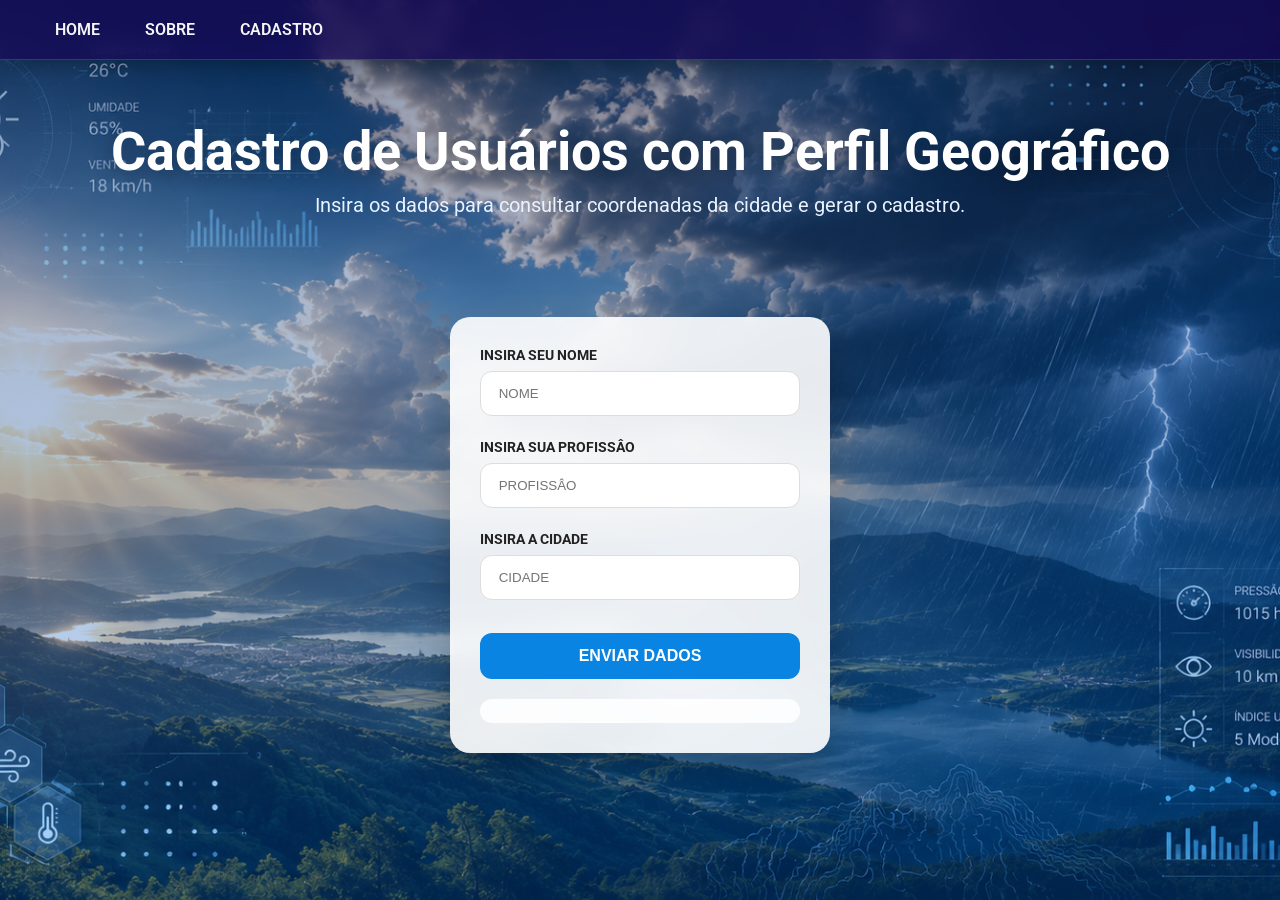
==== index.html @ f984506a "feat: cadastro geográfico com interface meteorológica" ====
<html lang="en">
<head>
    <meta charset="UTF-8">
    <meta name="viewport" content="width=device-width, initial-scale=1.0">
    <link rel="stylesheet" href="./style.css">
    <link rel="preconnect" href="https://fonts.googleapis.com">
    <link rel="preconnect" href="https://fonts.gstatic.com" crossorigin>
    <link href="https://fonts.googleapis.com/css2?family=Bebas+Neue&family=Explora&family=Inter:ital,opsz,wght@0,14..32,100..900;1,14..32,100..900&family=Pirata+One&family=Poiret+One&family=Roboto:ital,wght@0,100..900;1,100..900&display=swap" rel="stylesheet">
    <title>condiçoesmetereologicas.com.br </title>
</head>
<body> 
    <div id="nav">
         <nav>
            <ul>
             <li><a href="">HOME</a></li>
             <li><a href="./pag1.html">SOBRE</a></li>
             <li><a href="">CADASTRO</a></li>

            </ul>  
         </nav>    
    </div>
    <div class="header">
        <header>
          <h1>Cadastro de Usuários com Perfil Geográfico </h1>
          <p>Insira os dados para consultar coordenadas da cidade e gerar o cadastro.</p>
        </header>
    </div> 
    <div id="form-container">

        <form>
        <div class="campo">                                               
            <label for="name">INSIRA SEU NOME</label>
            <input id="name" placeholder=" NOME" type="text">
            <div id="alertanome"></div>
        </div>
        <div class="campo">
            <label for="profissao">INSIRA SUA PROFISSÂO</label>
            <input id="profissao" placeholder=" PROFISSÂO" type="text">
            <div id="alertaprofissao"></div>
        </div>
        <div class="campo">
            <label for="cidade">INSIRA A CIDADE </label>
            <input id="cidade" placeholder=" CIDADE" type="text">
            <div id="alertacidade"></div>
        </div>
            <button id="submitbutton" type="button">ENVIAR DADOS

            </button>
              <div id="cards"></div>

       </form>
    </div>
<script src="./script.js"></script>
</body>
</html>
---- style.css ----
*{
    margin:0;
    padding:0;
    box-sizing:border-box;
    list-style:none;
    text-decoration:none;
}

body{

    font-family:"Roboto",sans-serif;

    min-height:100vh;

    background:
    linear-gradient(
        rgba(20,40,90,.40),
        rgba(0,120,255,.25)
    ),
    url('./background.png');

    background-position:center;

    background-size:cover;

    background-repeat:no-repeat;

}


/* NAVBAR */

nav{

background:rgba(22, 7, 86, .75);

backdrop-filter:blur(10px);

padding:20px 50px;

border-bottom:1px solid rgba(255,255,255,.15);

box-shadow:
0 5px 20px rgba(0,0,0,.25);

position:sticky;

top:0;

z-index:999;

}


ul{

display:flex;

align-items:center;

gap:35px;

}


a{

color:#f5f5f5;

font-size:16px;

font-weight:600;

position:relative;

padding:10px 5px;

transition:.3s;

}


a::after{

content:"";

position:absolute;

left:0;

bottom:-6px;

width:0;

height:3px;

background:#22a6ff;

border-radius:10px;

transition:.3s;

}


a:hover{

color:#67c1ff;

}


a:hover::after{

width:100%;

}



/* HEADER */

header{

text-align:center;

padding:60px 20px;

margin-bottom:40px;

}


header h1{

font-size:54px;

color:white;

margin-bottom:10px;

text-shadow:
0 4px 20px rgba(0,0,0,.30);

}


header p{

font-size:20px;

color:#e9f2ff;

}



/* FORM */

form{

width:380px;

margin:0 auto;

padding:30px;

display:flex;

flex-direction:column;

border-radius:20px;

background:rgba(255,255,255,.90);

backdrop-filter:blur(12px);

box-shadow:
0 15px 40px rgba(0,0,0,.25);

}



/* CAMPOS */

.campo{

display:flex;

flex-direction:column;

margin-bottom:18px;

}


label{

font-size:14px;

font-weight:700;

margin-bottom:8px;

color:#222;

}


input{

padding:14px;

border-radius:12px;

border:1px solid #ddd;

outline:none;

transition:.3s;

}


input:focus{

border-color:#0984e3;

box-shadow:
0 0 12px rgba(9,132,227,.25);

transform:translateY(-1px);

}



/* BOTÃO */

button{

padding:14px;

border:none;

border-radius:12px;

cursor:pointer;

background:#0984e3;

color:white;

font-size:16px;

font-weight:600;

transition:.3s;

margin-top:10px;

}


button:hover{

background:#0667d4;

transform:translateY(-2px);

}



/* RESULTADO */

#cards{

margin-top:20px;

padding:12px;

border-radius:12px;

background:rgba(255,255,255,.85);

}



/* ALERTAS */

#alertanome,
#alertaprofissao,
#alertacidade{

font-size:12px;

color:#ff4b4b;

margin-top:5px;

}
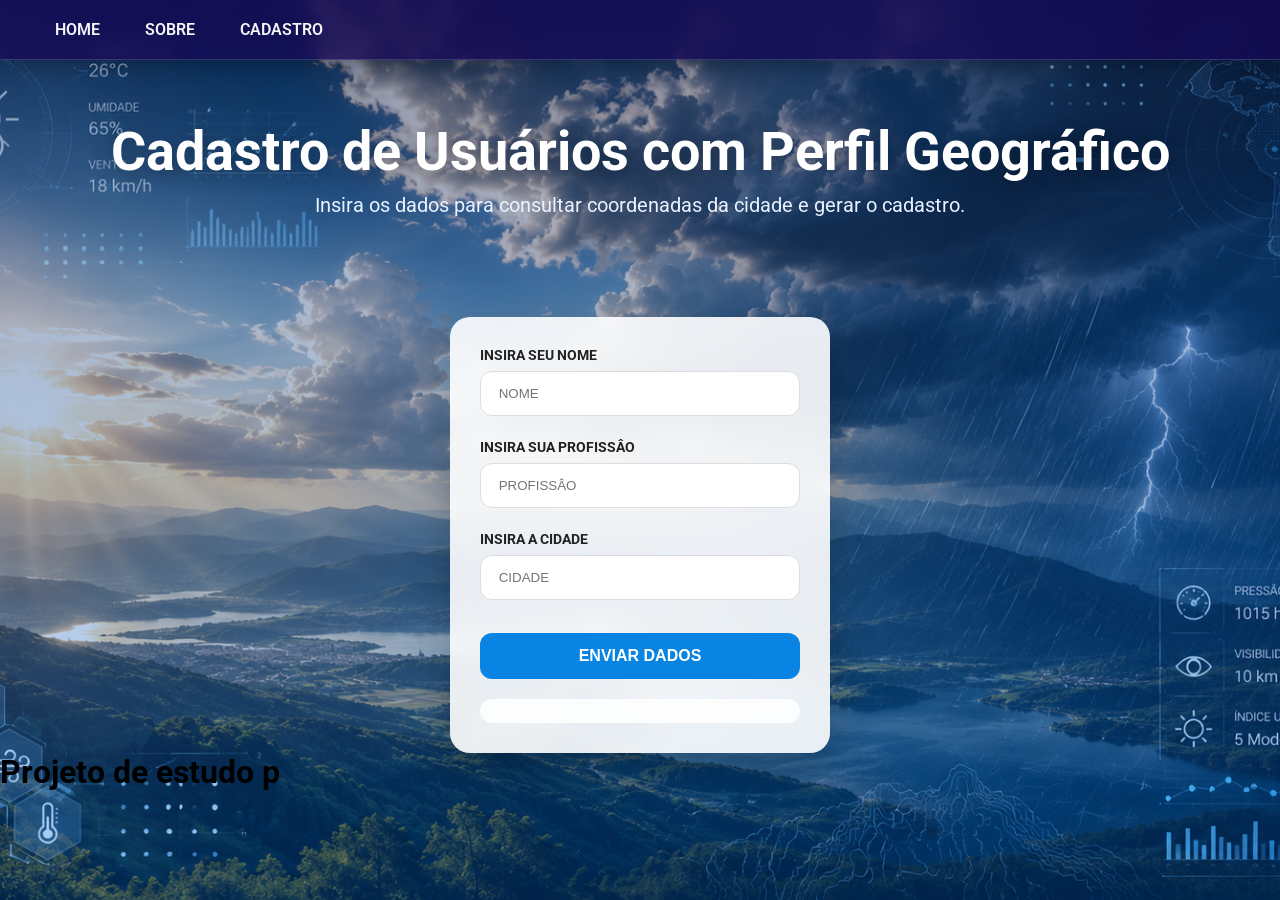
==== commit 7f9858b0: "feat: adiciona projeto de consulta FIPE" ====
--- a/index.html
+++ b/index.html
@@ -51,5 +51,8 @@
        </form>
     </div>
 <script src="./script.js"></script>
+<footer>
+    <h1>Projeto de estudo p</h1>
+</footer>
 </body>
 </html>
